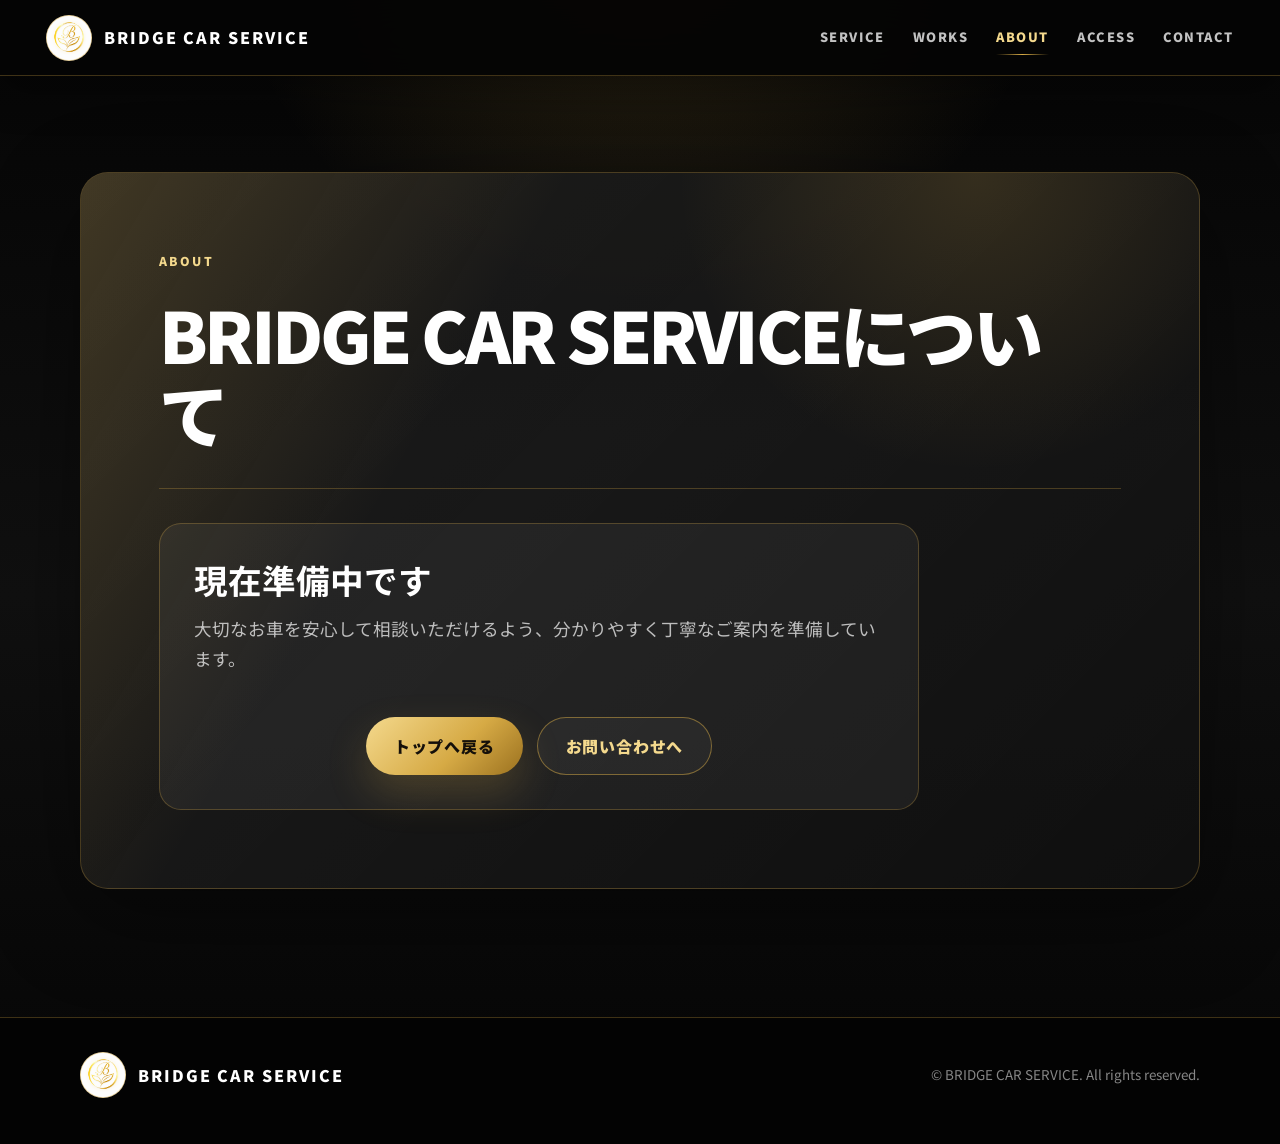
==== about.html @ 130351ef "Avoid duplicate homepage navigation" ====
<!doctype html>
<html lang="ja">
  <head>
    <meta charset="utf-8" />
    <meta name="viewport" content="width=device-width, initial-scale=1" />
    <meta name="description" content="BRIDGE CAR SERVICEのBRIDGE CAR SERVICEについてページです。現在準備中です。" />
    <title>ABOUT | BRIDGE CAR SERVICE</title>
    <link rel="preconnect" href="https://fonts.googleapis.com" />
    <link rel="preconnect" href="https://fonts.gstatic.com" crossorigin />
    <link
      href="https://fonts.googleapis.com/css2?family=Noto+Sans+JP:wght@400;500;700;900&display=swap"
      rel="stylesheet"
    />
    <link rel="stylesheet" href="style.css" />
  </head>
  <body>
    <header class="site-header" data-header>
      <a class="brand" href="index.html" aria-label="BRIDGE CAR SERVICE トップへ">
        <img src="assets/bridge-logo.png" alt="BRIDGE CAR SERVICE ロゴ" class="brand-logo" />
        <span>BRIDGE CAR SERVICE</span>
      </a>
      <nav class="site-nav" aria-label="主要メニュー">
        <a href="service.html">SERVICE</a>
        <a href="works.html">WORKS</a>
        <a href="about.html" aria-current="page">ABOUT</a>
        <a href="access.html">ACCESS</a>
        <a href="contact.html">CONTACT</a>
      </nav>
    </header>

    <main class="page-main">
      <section class="container page-card" aria-label="BRIDGE CAR SERVICEについて">
        <div class="page-title">
          <p class="eyebrow">ABOUT</p>
          <h1>BRIDGE CAR SERVICEについて</h1>
        </div>
        <div class="notice-box">
          <h2>現在準備中です</h2>
          
          <p>大切なお車を安心して相談いただけるよう、分かりやすく丁寧なご案内を準備しています。</p>
            <div class="button-row">
              <a class="gold-button" href="index.html">トップへ戻る</a>
              <a class="outline-button" href="contact.html">お問い合わせへ</a>
            </div>
        </div>
      </section>
    </main>

    <footer class="site-footer">
      <div class="container footer-inner">
        <a class="brand footer-brand" href="index.html" aria-label="BRIDGE CAR SERVICE トップへ">
          <img src="assets/bridge-logo.png" alt="BRIDGE CAR SERVICE ロゴ" class="brand-logo" />
          <span>BRIDGE CAR SERVICE</span>
        </a>
        <p>© BRIDGE CAR SERVICE. All rights reserved.</p>
      </div>
    </footer>

    <script src="script.js"></script>
  </body>
</html>
---- style.css ----
:root {
  --black: #050505;
  --night: #0c0c0c;
  --graphite: #171717;
  --gold: #d6aa45;
  --gold-deep: #9b711f;
  --gold-soft: #f4d98d;
  --white: #ffffff;
  --muted: rgba(255, 255, 255, 0.7);
  --line: #06c755;
  --edge: rgba(214, 170, 69, 0.28);
  --shadow: 0 28px 90px rgba(0, 0, 0, 0.42);
  --radius: 28px;
}

* {
  box-sizing: border-box;
}

html {
  scroll-behavior: smooth;
}

body {
  margin: 0;
  color: var(--white);
  background:
    radial-gradient(circle at 50% -10%, rgba(214, 170, 69, 0.2), transparent 30%),
    linear-gradient(180deg, #050505 0%, #101010 52%, #050505 100%);
  font-family: "Noto Sans JP", system-ui, -apple-system, BlinkMacSystemFont, "Segoe UI", sans-serif;
  line-height: 1.75;
  overflow-x: hidden;
}

a {
  color: inherit;
  text-decoration: none;
}

img {
  display: block;
  max-width: 100%;
}

.container {
  width: min(1120px, calc(100% - 32px));
  margin-inline: auto;
}

.site-header {
  position: sticky;
  top: 0;
  z-index: 20;
  display: flex;
  align-items: center;
  justify-content: space-between;
  gap: 18px;
  min-height: 76px;
  padding: 12px clamp(16px, 4vw, 46px);
  background: rgba(5, 5, 5, 0.94);
  border-bottom: 1px solid var(--edge);
  box-shadow: 0 14px 42px rgba(0, 0, 0, 0.36);
  backdrop-filter: blur(18px);
}

.brand {
  display: inline-flex;
  align-items: center;
  flex: 0 0 auto;
  gap: 12px;
  min-width: 0;
  color: var(--white);
  font-weight: 900;
  letter-spacing: 0.12em;
  line-height: 1.2;
}

.brand-logo {
  width: 46px;
  height: 46px;
  flex: 0 0 auto;
  border: 1px solid rgba(214, 170, 69, 0.5);
  border-radius: 50%;
  background: var(--white);
  object-fit: contain;
}

.site-nav {
  display: flex;
  flex-wrap: wrap;
  justify-content: flex-end;
  gap: clamp(10px, 2.4vw, 28px);
  color: rgba(255, 255, 255, 0.76);
  font-size: 0.8rem;
  font-weight: 900;
  letter-spacing: 0.12em;
}

.site-nav a {
  position: relative;
  padding: 8px 0;
  white-space: nowrap;
  transition: color 0.2s ease;
}

.site-nav a::after {
  position: absolute;
  right: 0;
  bottom: 2px;
  left: 0;
  height: 1px;
  content: "";
  background: linear-gradient(90deg, transparent, var(--gold), transparent);
  opacity: 0;
  transition: opacity 0.2s ease;
}

.site-nav a:hover,
.site-nav a[aria-current="page"] {
  color: var(--gold-soft);
}

.site-nav a:hover::after,
.site-nav a[aria-current="page"]::after {
  opacity: 1;
}

.hero {
  position: relative;
  width: 100%;
  background: #000;
  border-bottom: 1px solid rgba(214, 170, 69, 0.34);
  box-shadow: var(--shadow);
}

.hero::after {
  position: absolute;
  inset: 0;
  pointer-events: none;
  content: "";
  background:
    linear-gradient(180deg, rgba(0, 0, 0, 0.04), rgba(0, 0, 0, 0.16)),
    radial-gradient(circle at 50% 100%, rgba(214, 170, 69, 0.22), transparent 38%);
}

.hero-image {
  width: 100%;
  height: min(74svh, 760px);
  min-height: 420px;
  object-fit: cover;
  object-position: center center;
}

.home-page .hero-image {
  height: min(82svh, 820px);
}

.intro-section,
.page-main {
  padding: clamp(42px, 8vw, 96px) 0 clamp(72px, 10vw, 128px);
}

.intro-card,
.page-card {
  position: relative;
  overflow: hidden;
  border: 1px solid var(--edge);
  border-radius: var(--radius);
  background:
    linear-gradient(135deg, rgba(255, 255, 255, 0.08), rgba(255, 255, 255, 0.025)),
    rgba(10, 10, 10, 0.92);
  box-shadow: var(--shadow);
}

.intro-card::before,
.page-card::before {
  position: absolute;
  inset: 0;
  pointer-events: none;
  content: "";
  background:
    linear-gradient(120deg, rgba(214, 170, 69, 0.2), transparent 32%),
    radial-gradient(circle at 80% 0%, rgba(214, 170, 69, 0.16), transparent 26%);
}

.intro-card {
  padding: clamp(28px, 6vw, 64px);
  text-align: center;
}

.page-card {
  min-height: 52svh;
  padding: clamp(30px, 7vw, 78px);
}

.eyebrow {
  position: relative;
  margin: 0 0 12px;
  color: var(--gold-soft);
  font-size: 0.76rem;
  font-weight: 900;
  letter-spacing: 0.2em;
  text-transform: uppercase;
}

h1,
h2,
h3,
p {
  position: relative;
  margin-top: 0;
}

h1 {
  max-width: 900px;
  margin: 0 auto 18px;
  font-size: clamp(2rem, 6vw, 4.4rem);
  font-weight: 900;
  line-height: 1.12;
  letter-spacing: -0.05em;
}

.page-card h1 {
  margin-inline: 0;
}

p {
  color: var(--muted);
  font-size: clamp(1rem, 2.2vw, 1.1rem);
}

.intro-card p:not(.eyebrow),
.page-card p:not(.eyebrow) {
  max-width: 760px;
  margin-inline: auto;
}

.page-card p:not(.eyebrow) {
  margin-inline: 0;
}

.button-row {
  position: relative;
  display: flex;
  flex-wrap: wrap;
  justify-content: center;
  gap: 14px;
  margin-top: 30px;
}


.home-link-grid {
  position: relative;
  display: grid;
  grid-template-columns: repeat(5, minmax(0, 1fr));
  gap: 12px;
  margin-top: 32px;
}

.nav-button {
  display: inline-flex;
  align-items: center;
  justify-content: center;
  min-height: 54px;
  padding: 12px 16px;
  border: 1px solid rgba(214, 170, 69, 0.42);
  border-radius: 16px;
  color: var(--gold-soft);
  background: rgba(255, 255, 255, 0.045);
  font-size: 0.82rem;
  font-weight: 900;
  letter-spacing: 0.12em;
  transition: transform 0.2s ease, border-color 0.2s ease, background 0.2s ease;
}

.nav-button:hover {
  transform: translateY(-2px);
  border-color: rgba(244, 217, 141, 0.78);
  background: rgba(214, 170, 69, 0.12);
}

.nav-button-contact {
  color: #15100a;
  background: linear-gradient(135deg, var(--gold-soft), var(--gold) 60%, var(--gold-deep));
}

.home-contact-row {
  margin-top: 16px;
}

.gold-button,
.line-button,
.outline-button {
  display: inline-flex;
  align-items: center;
  justify-content: center;
  min-height: 56px;
  padding: 14px 28px;
  border-radius: 999px;
  font-weight: 900;
  letter-spacing: 0.05em;
  transition: transform 0.2s ease, box-shadow 0.2s ease, border-color 0.2s ease;
}

.gold-button {
  color: #15100a;
  background: linear-gradient(135deg, var(--gold-soft), var(--gold) 58%, var(--gold-deep));
  box-shadow: 0 18px 40px rgba(214, 170, 69, 0.22);
}

.line-button {
  color: var(--white);
  background: linear-gradient(135deg, #0bdc65, var(--line) 55%, #02943d);
  box-shadow: 0 18px 40px rgba(6, 199, 85, 0.22);
}

.outline-button {
  color: var(--gold-soft);
  border: 1px solid rgba(214, 170, 69, 0.5);
  background: rgba(255, 255, 255, 0.04);
}

.gold-button:hover,
.line-button:hover,
.outline-button:hover {
  transform: translateY(-2px);
  box-shadow: 0 24px 52px rgba(214, 170, 69, 0.2);
}

.page-hero {
  padding: clamp(42px, 7vw, 76px) 0 0;
}

.page-title {
  display: grid;
  gap: 10px;
  padding-bottom: clamp(22px, 4vw, 36px);
  border-bottom: 1px solid var(--edge);
}

.page-title h1 {
  margin-bottom: 0;
}

.notice-box {
  position: relative;
  display: grid;
  gap: 12px;
  max-width: 760px;
  margin-top: 34px;
  padding: clamp(22px, 5vw, 34px);
  border: 1px solid rgba(214, 170, 69, 0.28);
  border-radius: 22px;
  background: rgba(255, 255, 255, 0.055);
}

.notice-box h2 {
  margin-bottom: 0;
  color: var(--white);
  font-size: clamp(1.4rem, 4vw, 2.1rem);
  line-height: 1.3;
}

.notice-box p {
  margin-bottom: 0;
}

.site-footer {
  padding: 34px 0 46px;
  color: var(--white);
  background: #030303;
  border-top: 1px solid var(--edge);
}

.footer-inner {
  display: flex;
  align-items: center;
  justify-content: space-between;
  gap: 22px;
}

.footer-inner p {
  margin: 0;
  color: rgba(255, 255, 255, 0.52);
  font-size: 0.84rem;
}

@media (max-width: 820px) {
  .site-header {
    display: grid;
    justify-items: center;
    gap: 8px;
    min-height: auto;
    padding: 10px 12px 12px;
  }

  .brand {
    gap: 8px;
    font-size: 0.84rem;
    letter-spacing: 0.08em;
  }

  .brand-logo {
    width: 38px;
    height: 38px;
  }

  .site-nav {
    width: 100%;
    justify-content: center;
    gap: 6px 14px;
    font-size: 0.72rem;
    letter-spacing: 0.06em;
  }

  .site-nav a {
    padding: 4px 0;
  }

  .hero-image {
    height: 68svh;
    min-height: 360px;
    object-position: center center;
  }

  .intro-section,
  .page-main {
    padding-top: 28px;
  }

  .home-link-grid {
    grid-template-columns: repeat(2, minmax(0, 1fr));
    gap: 10px;
    margin-top: 26px;
  }

  .nav-button-contact {
    grid-column: 1 / -1;
  }

  .button-row {
    display: grid;
  }

  .gold-button,
  .line-button,
  .outline-button {
    width: 100%;
    min-height: 58px;
  }

  .footer-inner {
    flex-direction: column;
    align-items: flex-start;
  }
}

@media (max-width: 480px) {
  .container {
    width: min(100% - 24px, 1120px);
  }

  .brand span {
    max-width: 260px;
    overflow: hidden;
    text-overflow: ellipsis;
    white-space: nowrap;
  }

  .site-nav {
    gap: 4px 10px;
    font-size: 0.66rem;
  }

  .hero-image,
  .home-page .hero-image {
    height: 62svh;
    min-height: 320px;
  }

  .home-link-grid {
    grid-template-columns: 1fr;
  }

  .intro-card,
  .page-card {
    border-radius: 22px;
  }

  h1 {
    font-size: clamp(1.78rem, 9.4vw, 2.9rem);
  }
}
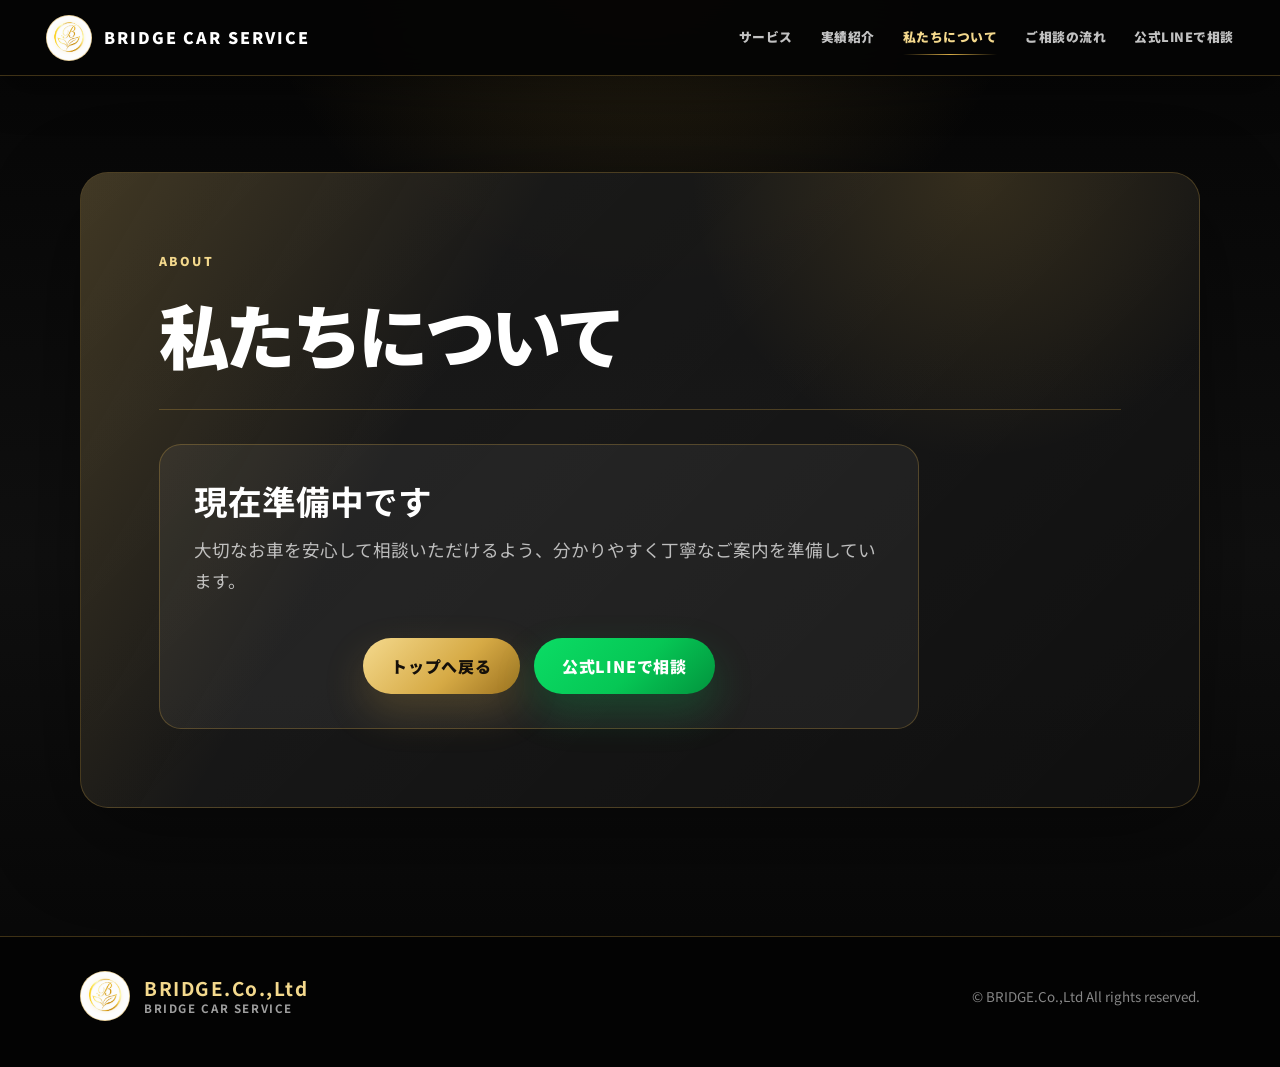
==== commit bf07a269: "Refine homepage CTAs and consultation flow" ====
--- a/about.html
+++ b/about.html
@@ -3,8 +3,8 @@
   <head>
     <meta charset="utf-8" />
     <meta name="viewport" content="width=device-width, initial-scale=1" />
-    <meta name="description" content="BRIDGE CAR SERVICEのBRIDGE CAR SERVICEについてページです。現在準備中です。" />
-    <title>ABOUT | BRIDGE CAR SERVICE</title>
+    <meta name="description" content="BRIDGE CAR SERVICEについてのページです。現在準備中です。" />
+    <title>私たちについて | BRIDGE CAR SERVICE</title>
     <link rel="preconnect" href="https://fonts.googleapis.com" />
     <link rel="preconnect" href="https://fonts.gstatic.com" crossorigin />
     <link
@@ -20,28 +20,27 @@
         <span>BRIDGE CAR SERVICE</span>
       </a>
       <nav class="site-nav" aria-label="主要メニュー">
-        <a href="service.html">SERVICE</a>
-        <a href="works.html">WORKS</a>
-        <a href="about.html" aria-current="page">ABOUT</a>
-        <a href="access.html">ACCESS</a>
-        <a href="contact.html">CONTACT</a>
+        <a href="service.html">サービス</a>
+        <a href="works.html">実績紹介</a>
+        <a href="about.html" aria-current="page">私たちについて</a>
+        <a href="flow.html">ご相談の流れ</a>
+        <a href="https://lin.ee/6rWbGmY" target="_blank" rel="noreferrer">公式LINEで相談</a>
       </nav>
     </header>
 
     <main class="page-main">
-      <section class="container page-card" aria-label="BRIDGE CAR SERVICEについて">
+      <section class="container page-card" aria-label="私たちについて">
         <div class="page-title">
           <p class="eyebrow">ABOUT</p>
-          <h1>BRIDGE CAR SERVICEについて</h1>
+          <h1>私たちについて</h1>
         </div>
         <div class="notice-box">
           <h2>現在準備中です</h2>
-          
           <p>大切なお車を安心して相談いただけるよう、分かりやすく丁寧なご案内を準備しています。</p>
-            <div class="button-row">
-              <a class="gold-button" href="index.html">トップへ戻る</a>
-              <a class="outline-button" href="contact.html">お問い合わせへ</a>
-            </div>
+          <div class="button-row">
+            <a class="gold-button" href="index.html">トップへ戻る</a>
+            <a class="line-button" href="https://lin.ee/6rWbGmY" target="_blank" rel="noreferrer">公式LINEで相談</a>
+          </div>
         </div>
       </section>
     </main>
@@ -50,9 +49,12 @@
       <div class="container footer-inner">
         <a class="brand footer-brand" href="index.html" aria-label="BRIDGE CAR SERVICE トップへ">
           <img src="assets/bridge-logo.png" alt="BRIDGE CAR SERVICE ロゴ" class="brand-logo" />
-          <span>BRIDGE CAR SERVICE</span>
+          <span class="footer-brand-text">
+            <strong>BRIDGE.Co.,Ltd</strong>
+            <small>BRIDGE CAR SERVICE</small>
+          </span>
         </a>
-        <p>© BRIDGE CAR SERVICE. All rights reserved.</p>
+        <p>© BRIDGE.Co.,Ltd All rights reserved.</p>
       </div>
     </footer>
 
--- a/style.css
+++ b/style.css
@@ -93,7 +93,7 @@
   color: rgba(255, 255, 255, 0.76);
   font-size: 0.8rem;
   font-weight: 900;
-  letter-spacing: 0.12em;
+  letter-spacing: 0.04em;
 }
 
 .site-nav a {
@@ -133,6 +133,13 @@
   box-shadow: var(--shadow);
 }
 
+.home-page .hero {
+  margin: 0;
+  border-bottom: 0;
+  box-shadow: none;
+  line-height: 0;
+}
+
 .hero::after {
   position: absolute;
   inset: 0;
@@ -143,6 +150,10 @@
     radial-gradient(circle at 50% 100%, rgba(214, 170, 69, 0.22), transparent 38%);
 }
 
+.home-page .hero::after {
+  display: none;
+}
+
 .hero-image {
   width: 100%;
   height: min(74svh, 760px);
@@ -152,7 +163,10 @@
 }
 
 .home-page .hero-image {
-  height: min(82svh, 820px);
+  height: auto;
+  min-height: 0;
+  object-fit: contain;
+  object-position: center top;
 }
 
 .intro-section,
@@ -267,9 +281,9 @@
   border-radius: 16px;
   color: var(--gold-soft);
   background: rgba(255, 255, 255, 0.045);
-  font-size: 0.82rem;
+  font-size: 0.86rem;
   font-weight: 900;
-  letter-spacing: 0.12em;
+  letter-spacing: 0.04em;
   transition: transform 0.2s ease, border-color 0.2s ease, background 0.2s ease;
 }
 
@@ -279,13 +293,10 @@
   background: rgba(214, 170, 69, 0.12);
 }
 
-.nav-button-contact {
+.nav-button-line {
   color: #15100a;
   background: linear-gradient(135deg, var(--gold-soft), var(--gold) 60%, var(--gold-deep));
-}
-
-.home-contact-row {
-  margin-top: 16px;
+  box-shadow: 0 18px 40px rgba(214, 170, 69, 0.22);
 }
 
 .gold-button,
@@ -379,6 +390,34 @@
   gap: 22px;
 }
 
+.footer-brand {
+  gap: 14px;
+  letter-spacing: 0.06em;
+}
+
+.footer-brand .brand-logo {
+  width: 50px;
+  height: 50px;
+}
+
+.footer-brand-text {
+  display: grid;
+  gap: 2px;
+}
+
+.footer-brand-text strong {
+  color: var(--gold-soft);
+  font-size: clamp(1rem, 2.4vw, 1.18rem);
+  letter-spacing: 0.08em;
+}
+
+.footer-brand-text small {
+  color: rgba(255, 255, 255, 0.62);
+  font-size: 0.72rem;
+  font-weight: 700;
+  letter-spacing: 0.14em;
+}
+
 .footer-inner p {
   margin: 0;
   color: rgba(255, 255, 255, 0.52);
@@ -423,6 +462,13 @@
     object-position: center center;
   }
 
+  .home-page .hero-image {
+    height: clamp(360px, 62svh, 640px);
+    min-height: 360px;
+    object-fit: cover;
+    object-position: center top;
+  }
+
   .intro-section,
   .page-main {
     padding-top: 28px;
@@ -434,7 +480,7 @@
     margin-top: 26px;
   }
 
-  .nav-button-contact {
+  .nav-button-line {
     grid-column: 1 / -1;
   }
 
@@ -478,6 +524,11 @@
     min-height: 320px;
   }
 
+  .home-page .hero-image {
+    object-fit: cover;
+    object-position: center top;
+  }
+
   .home-link-grid {
     grid-template-columns: 1fr;
   }
